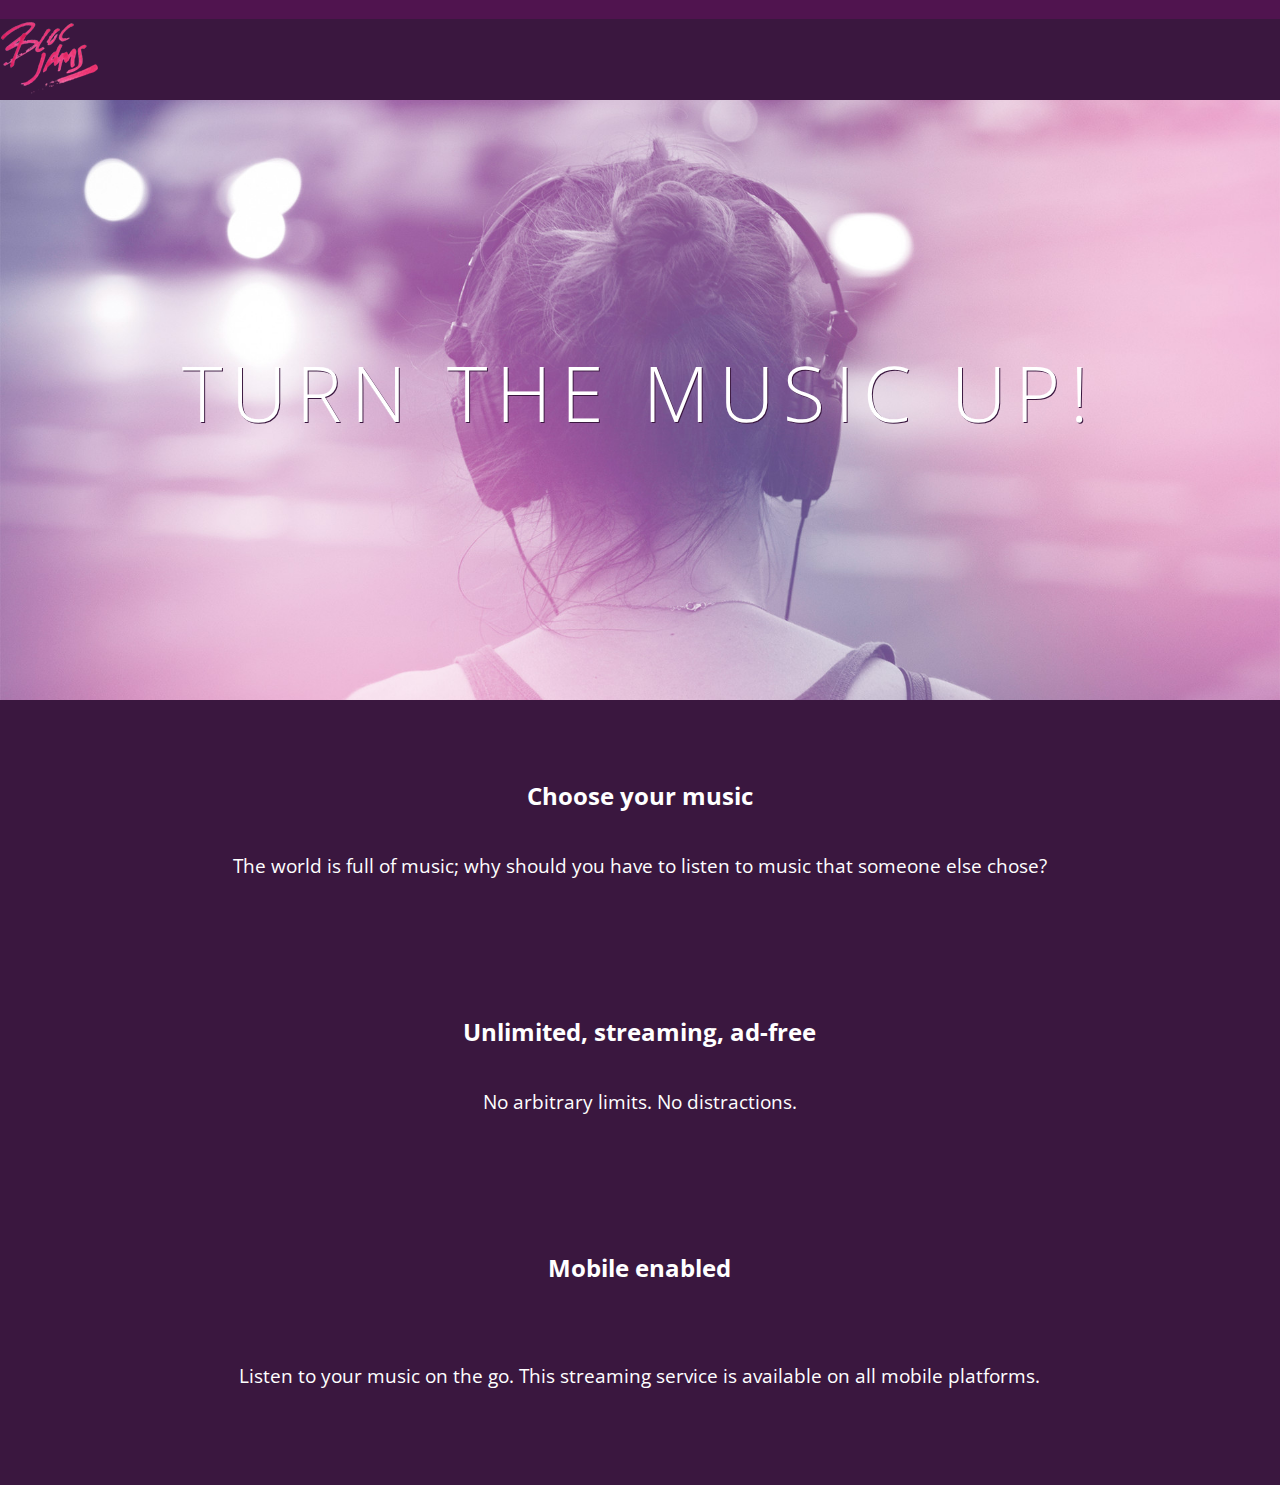
==== index.html @ 67a5fbc2 "Adding album view" ====
<!DOCTYPE html>
<html>
    <head>
        <title>Bloc Jams</title>
        <meta name="viewport" content="width=device-width, inital-scale=1">
        <link rel="stylesheet" type="text/css" href="http://fonts.googleapis.com/css?family=Open+Sans:400,800,600,700,300">
        <link rel="stylesheet" type="text/css" href="http://code.ionicframework.com/ionicons/2.0.1/css/ionicons.min.css">
        <link rel="stylesheet" type="text/css" href="styles/normalize.css">
        <link rel="stylesheet" type="text/css" href="styles/main.css">
        <link rel="stylesheet" type="text/css" href="styles/landing.css">
    </head>
    
    <body class="landing">
        <nav class="navbar"> <!-- navigation bar -->
        </nav> 
        <img src="assets/images/bloc_jams_logo.png" alt="bloc jams logo" class="logo">
        <section class="hero-content "> <!-- hero Container -->
            <h1 class="hero-title">Turn the music up!</h1>
        </section> 
        
        <section class="selling-points container clearfix"> <!-- selling points -->
            
            <div class="point colmn third">
                <span class="ion-music-note"></span>
                <h5 class="point-title">Choose your music</h5>
                <p class="point-description">The world is full of music; why should you have to listen to music that someone else chose?</p>
            </div>
            
            <div class="point colmn third">
                <span class="ion-radio-waves"></span>
                <h5 class="point-title">Unlimited, streaming, ad-free</h5>
                <p class="point-description">No arbitrary limits. No distractions.</p>
            </div>
            
            <div class="point colmn third">
                <span class="ion-iphone"></span>
                <h5 class="point-title">Mobile enabled</h5>
                <p class="point description">Listen to your music on the go. This streaming service is available on all mobile platforms.</p>
            </div>
            
        </section>
    
    </body>

</html>
---- styles/main.css ----
*, *::before, *::after {
     -moz-box-sizing: border-box;
     -webkit-box-sizing: border-box;
     box-sizing: border-box;
 }

html {
    height: 100%;
    font-size: 100%;
}

body {
    font-family: 'Open Sans';
    color: white;
    min-height: 100;
}

.navbar {
    position: relative;
    padding: 0.5rem;
    background-color: rgba(101,18,95,0.5);
    z-index: 1;
}
.navbar .logo {
    position: relative;
    left: 2rem;
    cursor: pointer;
}

.navbar .links-container {
     display: table;
     position: absolute;
     top: 0;
     right: 0;
     height: 100px;
     color: white;
     text-decoration: none;
 }

.links-container .navbar-link:hover {
     display: table-cell;
     position: relative;
     height: 100%;
     padding-left: 1rem;
     padding-right: 1rem;
     vertical-align: middle;
     color: white;
     font-size: 0.625rem;
     letter-spacing: 0.05rem;
     font-weight: 700;
     text-transform: uppercase;
     text-decoration: none;
     cursor: pointer;
 }

 .links-container .navbar-link:hover {
     color: rgb(233,50,117);
 }

.lins-container .navbar-link:active {
    background-color: white; 
}

.container {
    margin: 0 auto;
    max-width: 64rem;
}

.container.narrow {
    max-width: 56rem;
}

@media (min-width: 640px) {
    html { font-size: 112%; }
    
    .column {
        float: left;
        padding-left: 1rem;
        padding-right: 1rem;
    }
    
    .column.full { width: 100%; }
    .column.two-thirds { width: 66.7%; }
    .column.half { width: 50%; }
    .column.third { width: 33.3%; }
    .column.fourth { width: 25%; }
    .column.flow-opposite { float: right; } 
}

@media (min-width: 1024px) {
    html { font-size: 120%; }
}

.clearfix::before,
.clearfix::after {
   content: " ";
   display: table;
}

.clearfix::after {
   clear: both;
}
---- styles/landing.css ----
body.landing {
    background-color: rgb(58,23,63);
}

.hero-content {
    position: relative;
    min-height: 600px;
    background-image: url(../assets/images/bloc_jams_bg.jpg);
    background-repeat: no-repeat;
    background-position: center center;
    background-size: cover;
}

.hero-content .hero-title {
    position: absolute;
    top: 40%;
    -webkit-transform: translateY(-50%);
    -moz-transform: translateY(-50%);
    -ms-transform: translateY(-50%);
    transform: translateY(-50%);
    width: 100%;
    text-align: center;
    font-size: 4rem;
    font-weight: 300;
    text-transform: uppercase;
    letter-spacing: 0.5rem;
    text-shadow: 1px 1px 0px rgb(58,23,63);
}

.selling-points {
     position: relative;
 }
 
 .point {
     position: relative;
     padding: 2rem;
     text-align: center;
 }
 
 .point .point-title {
     font-size: 1.25rem;
 }
 
 .ion-music-note,
 .ion-radio-waves,
 .ion-iphone {
     color: rgb(233,50,117);
     font-size: 5rem;
 }
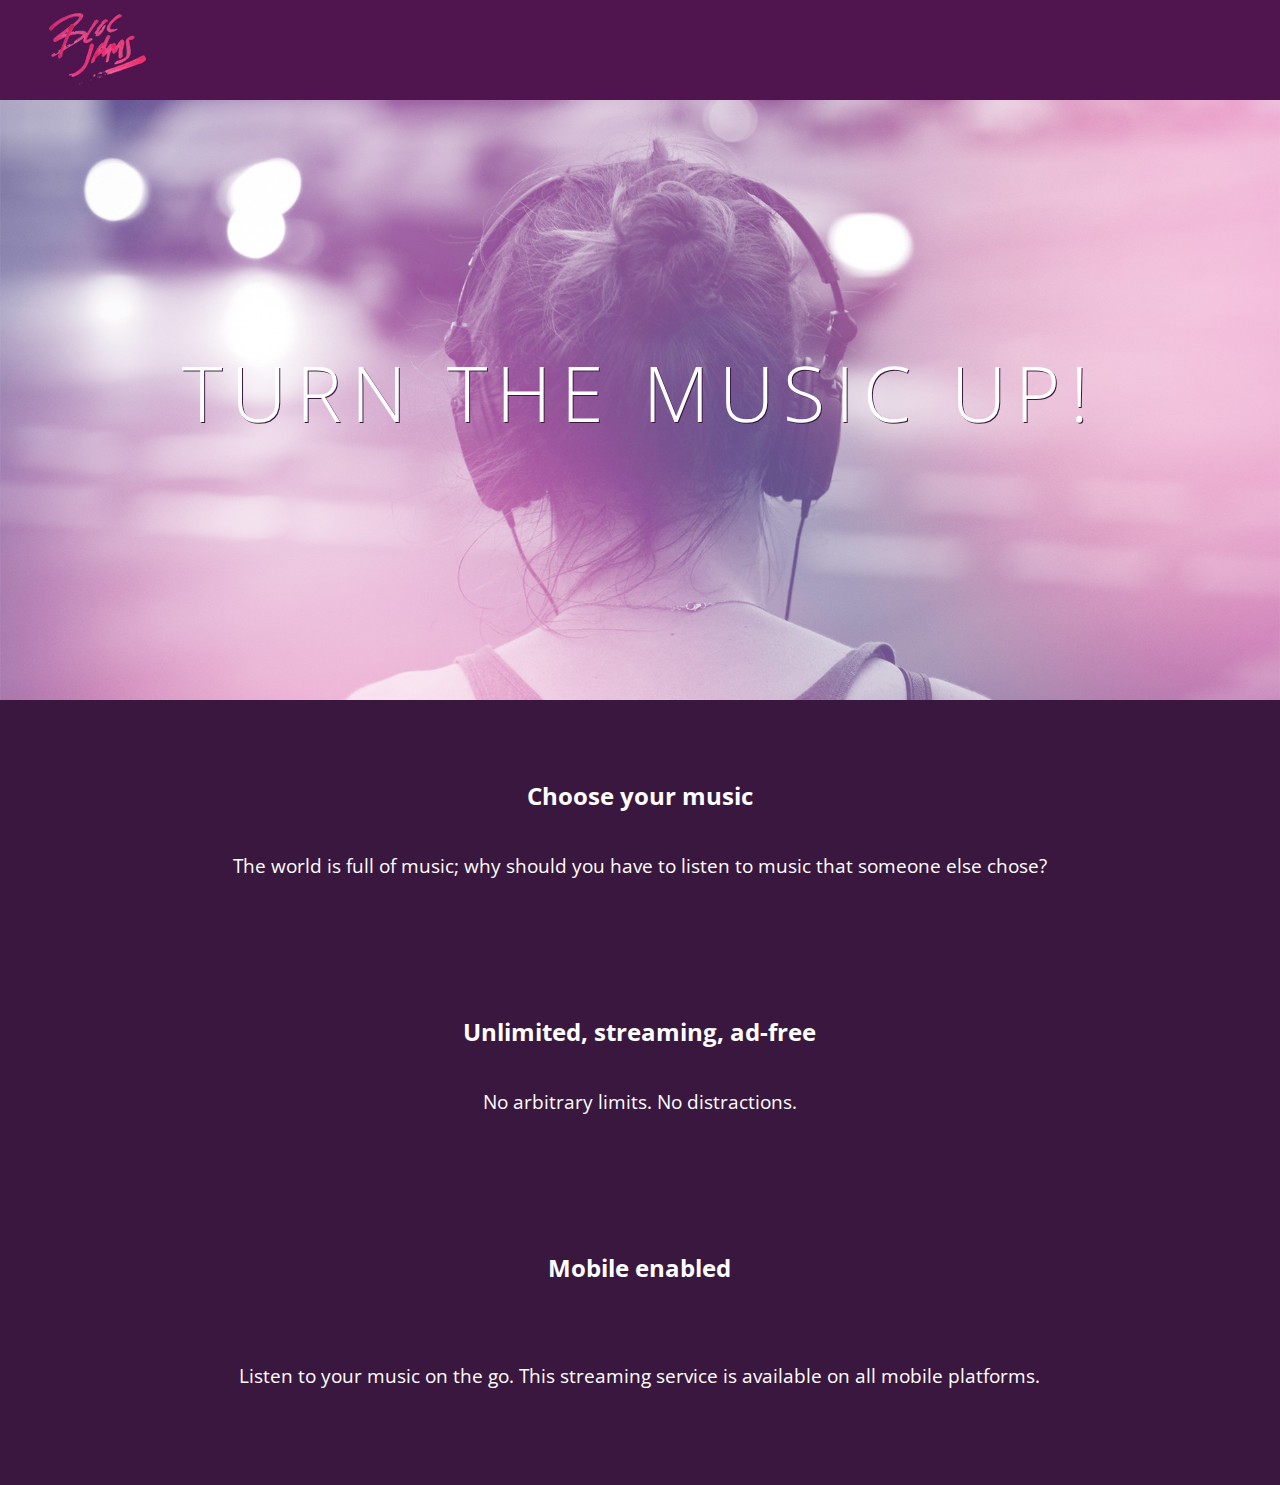
==== commit bd060ba8: "move header image to nav" ====
--- a/index.html
+++ b/index.html
@@ -12,8 +12,8 @@
     
     <body class="landing">
         <nav class="navbar"> <!-- navigation bar -->
+            <img src="assets/images/bloc_jams_logo.png" alt="bloc jams logo" class="logo">
         </nav> 
-        <img src="assets/images/bloc_jams_logo.png" alt="bloc jams logo" class="logo">
         <section class="hero-content "> <!-- hero Container -->
             <h1 class="hero-title">Turn the music up!</h1>
         </section> 
@@ -42,4 +42,4 @@
     
     </body>
 
-</html>+</html>
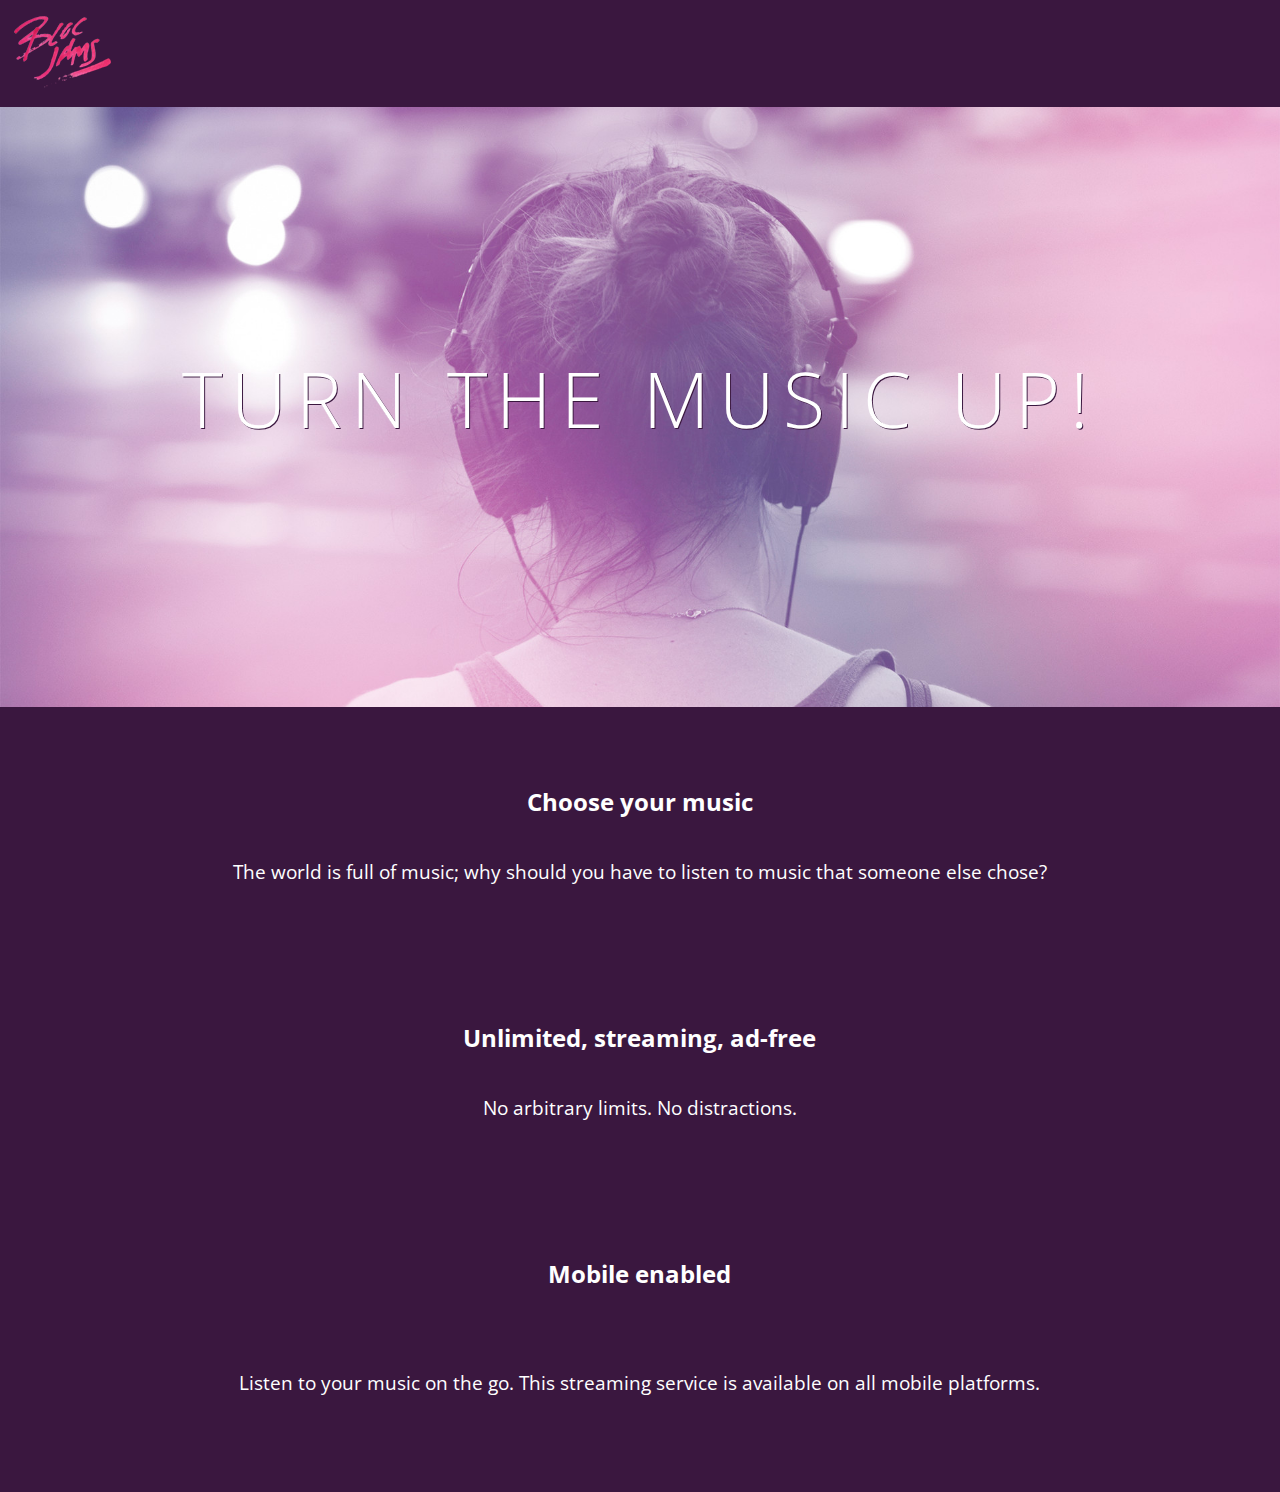
==== commit 3ac6746c: "I fixed the padding on the bloc jams logo" ====
--- a/index.html
+++ b/index.html
@@ -12,13 +12,14 @@
     
     <body class="landing">
         <nav class="navbar"> <!-- navigation bar -->
-            <img src="assets/images/bloc_jams_logo.png" alt="bloc jams logo" class="logo">
         </nav> 
+        <img src="assets/images/bloc_jams_logo.png" alt="bloc jams logo" class="logo">
         <section class="hero-content "> <!-- hero Container -->
             <h1 class="hero-title">Turn the music up!</h1>
         </section> 
         
-        <section class="selling-points container clearfix"> <!-- selling points -->
+       <div class="clearfix">
+        <section class="selling-points container"> <!-- selling points -->
             
             <div class="point colmn third">
                 <span class="ion-music-note"></span>
@@ -39,7 +40,8 @@
             </div>
             
         </section>
+        </div>
     
     </body>
 
-</html>
+</html>--- a/styles/main.css
+++ b/styles/main.css
@@ -17,7 +17,7 @@
 
 .navbar {
     position: relative;
-    padding: 0.5rem;
+    padding: 0;;
     background-color: rgba(101,18,95,0.5);
     z-index: 1;
 }
@@ -101,6 +101,8 @@
    clear: both;
 }
 
+img {
+    padding: 1%;
+}
 
 
-
--- a/styles/landing.css
+++ b/styles/landing.css
@@ -48,3 +48,6 @@
      font-size: 5rem;
  }
 
+.clearfix {
+    position: relative;
+}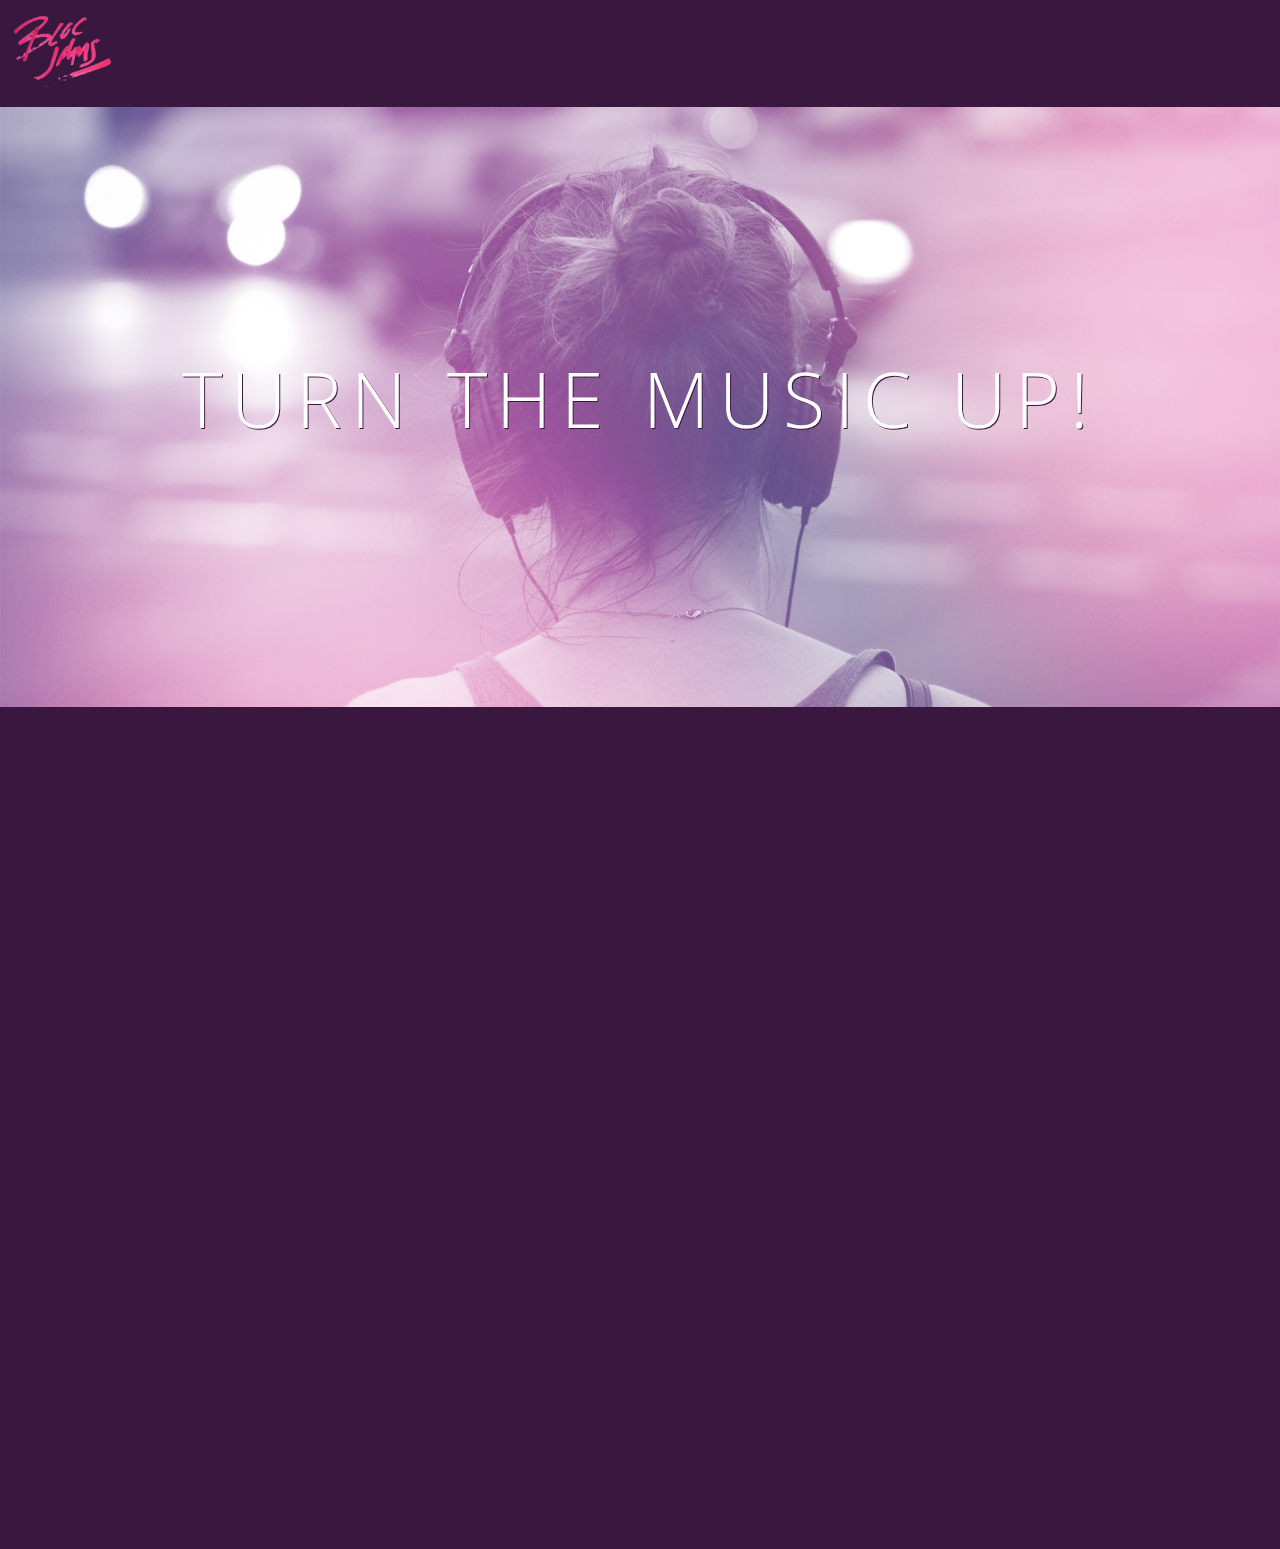
==== commit 99e66a36: "Adding animation and JavaScript" ====
--- a/index.html
+++ b/index.html
@@ -41,7 +41,32 @@
             
         </section>
         </div>
-    
+        
+        <script src="scripts/landing.js"></script>
+        
     </body>
 
-</html>+</html>
+
+
+
+
+
+
+
+
+
+
+
+
+
+
+
+
+
+
+
+
+
+
+
--- a/styles/landing.css
+++ b/styles/landing.css
@@ -35,6 +35,16 @@
      position: relative;
      padding: 2rem;
      text-align: center;
+     opacity: 0;
+     -webkit-transform: scaleX(0.9) translateY(3rem);
+     -moz-transform: scaleX(0.9) translateY(3rem);
+     transform: scaleX(0.9) translateY(3rem);
+     -webkit-transition: all 0.25s ease-in-out;
+     -moz-transition: all 0.25s ease-in-out;
+     transition: all 0.25s ease-in-out;
+     -webkit-transition-delay: 0.2s;
+     -moz-transition-delay: 0.2s;
+     transition-delay: 0.2s;
  }
  
  .point .point-title {
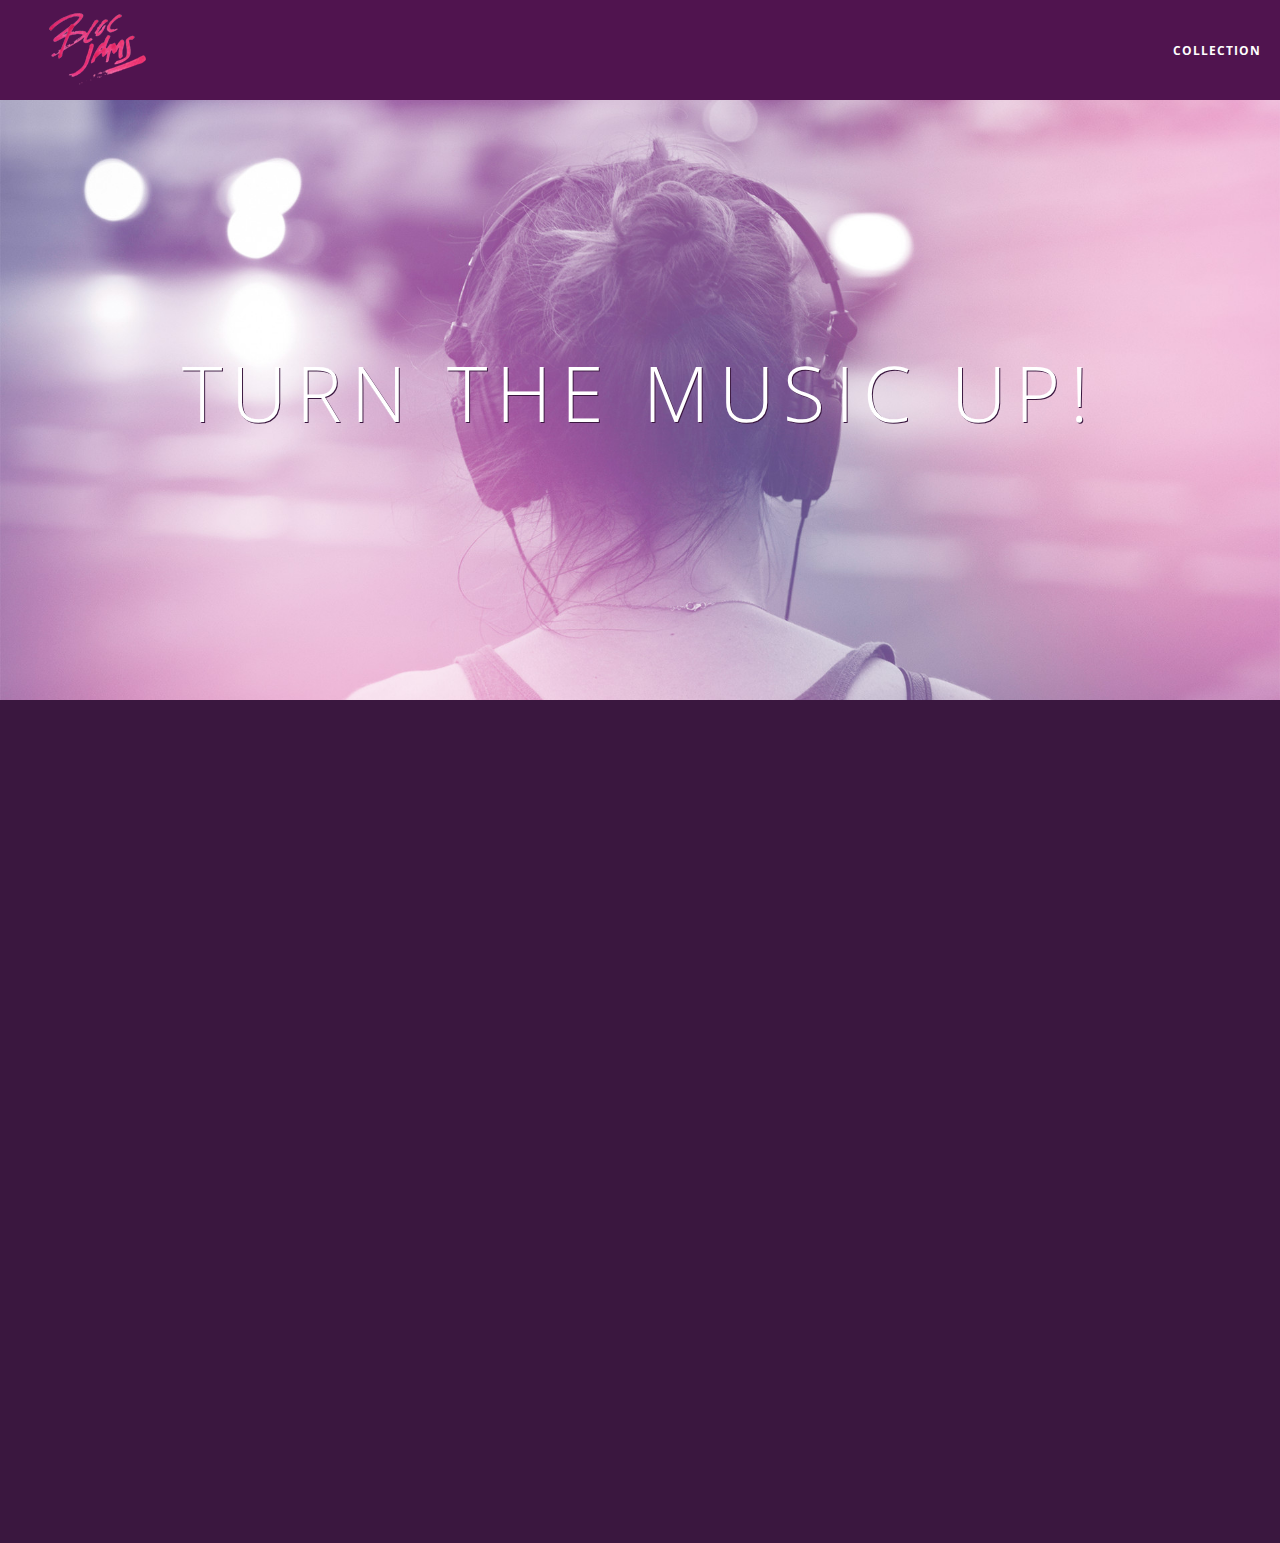
==== commit 8f74c55b: "Cleaning up Collectionpage on the top right of the website" ====
--- a/index.html
+++ b/index.html
@@ -12,14 +12,19 @@
     
     <body class="landing">
         <nav class="navbar"> <!-- navigation bar -->
+            <a href="index.html" class="logo">
+             <img src="assets/images/bloc_jams_logo.png" alt="bloc jams logo">
+         </a>
+         <div class="links-container">
+             <a href="collection.html" class="navbar-link">collection</a>
+         </div>
         </nav> 
-        <img src="assets/images/bloc_jams_logo.png" alt="bloc jams logo" class="logo">
+        
         <section class="hero-content "> <!-- hero Container -->
             <h1 class="hero-title">Turn the music up!</h1>
         </section> 
         
-       <div class="clearfix">
-        <section class="selling-points container"> <!-- selling points -->
+        <section class="selling-points container clearfix"> <!-- selling points -->
             
             <div class="point colmn third">
                 <span class="ion-music-note"></span>
@@ -40,33 +45,7 @@
             </div>
             
         </section>
-        </div>
-        
-        <script src="scripts/landing.js"></script>
-        
+    
     </body>
 
-</html>
-
-
-
-
-
-
-
-
-
-
-
-
-
-
-
-
-
-
-
-
-
-
-
+</html>--- a/styles/main.css
+++ b/styles/main.css
@@ -17,7 +17,7 @@
 
 .navbar {
     position: relative;
-    padding: 0;;
+    padding: 0.5rem;
     background-color: rgba(101,18,95,0.5);
     z-index: 1;
 }
@@ -37,7 +37,7 @@
      text-decoration: none;
  }
 
-.links-container .navbar-link:hover {
+.links-container .navbar-link {
      display: table-cell;
      position: relative;
      height: 100%;
@@ -66,9 +66,6 @@
     max-width: 64rem;
 }
 
-.container.narrow {
-    max-width: 56rem;
-}
 
 @media (min-width: 640px) {
     html { font-size: 112%; }
@@ -101,8 +98,7 @@
    clear: both;
 }
 
-img {
-    padding: 1%;
-}
 
 
+
+
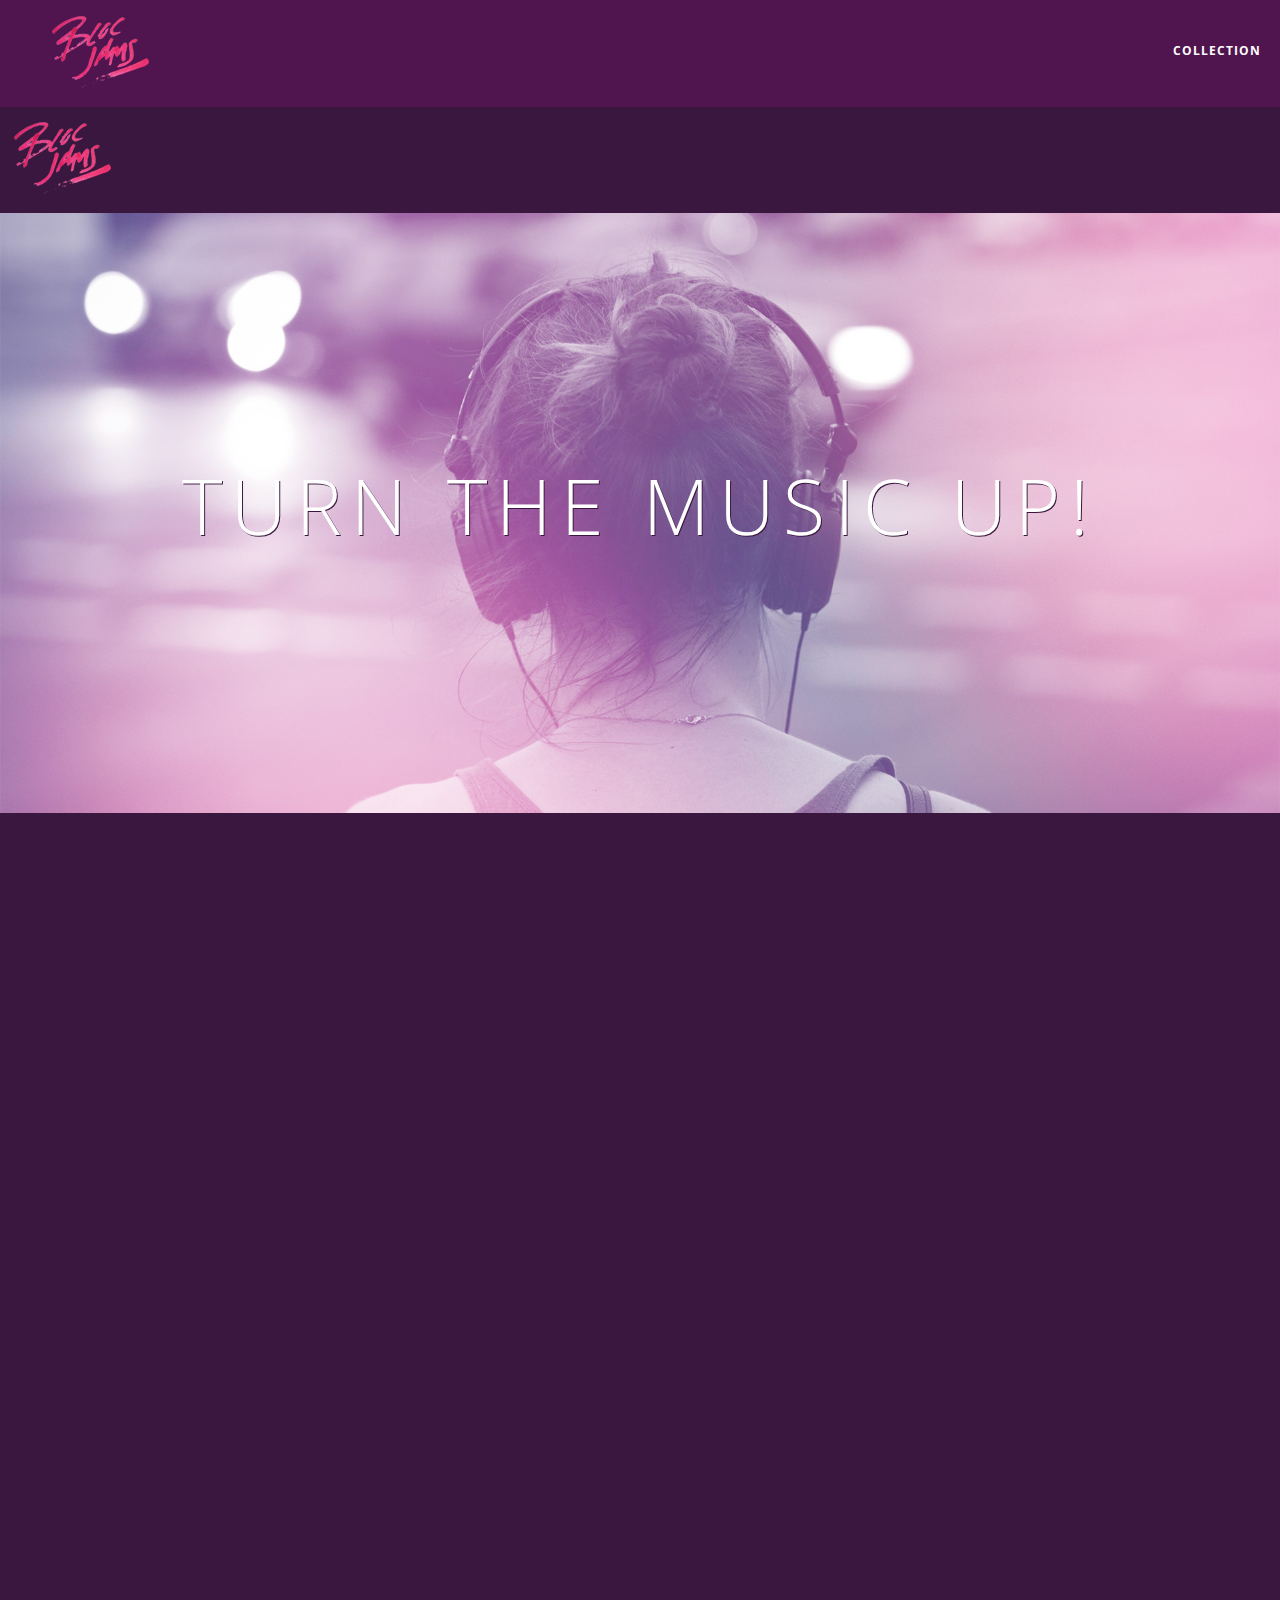
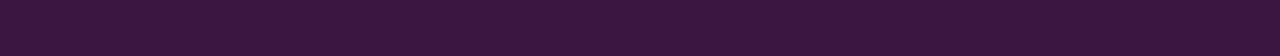
==== commit b4c78e10: "Cleaning checkpoint 5" ====
--- a/index.html
+++ b/index.html
@@ -19,12 +19,13 @@
              <a href="collection.html" class="navbar-link">collection</a>
          </div>
         </nav> 
-        
+        <img src="assets/images/bloc_jams_logo.png" alt="bloc jams logo" class="logo">
         <section class="hero-content "> <!-- hero Container -->
             <h1 class="hero-title">Turn the music up!</h1>
         </section> 
         
-        <section class="selling-points container clearfix"> <!-- selling points -->
+       <div class="clearfix">
+        <section class="selling-points container"> <!-- selling points -->
             
             <div class="point colmn third">
                 <span class="ion-music-note"></span>
@@ -45,7 +46,33 @@
             </div>
             
         </section>
-    
+        </div>
+        
+        <script src="scripts/landing.js"></script>
+        
     </body>
 
-</html>+</html>
+
+
+
+
+
+
+
+
+
+
+
+
+
+
+
+
+
+
+
+
+
+
+
--- a/styles/main.css
+++ b/styles/main.css
@@ -17,7 +17,7 @@
 
 .navbar {
     position: relative;
-    padding: 0.5rem;
+    padding: 0;;
     background-color: rgba(101,18,95,0.5);
     z-index: 1;
 }
@@ -66,6 +66,9 @@
     max-width: 64rem;
 }
 
+.container.narrow {
+    max-width: 56rem;
+}
 
 @media (min-width: 640px) {
     html { font-size: 112%; }
@@ -98,7 +101,9 @@
    clear: both;
 }
 
+img {
+    padding: 1%;
+}
 
 
 
-
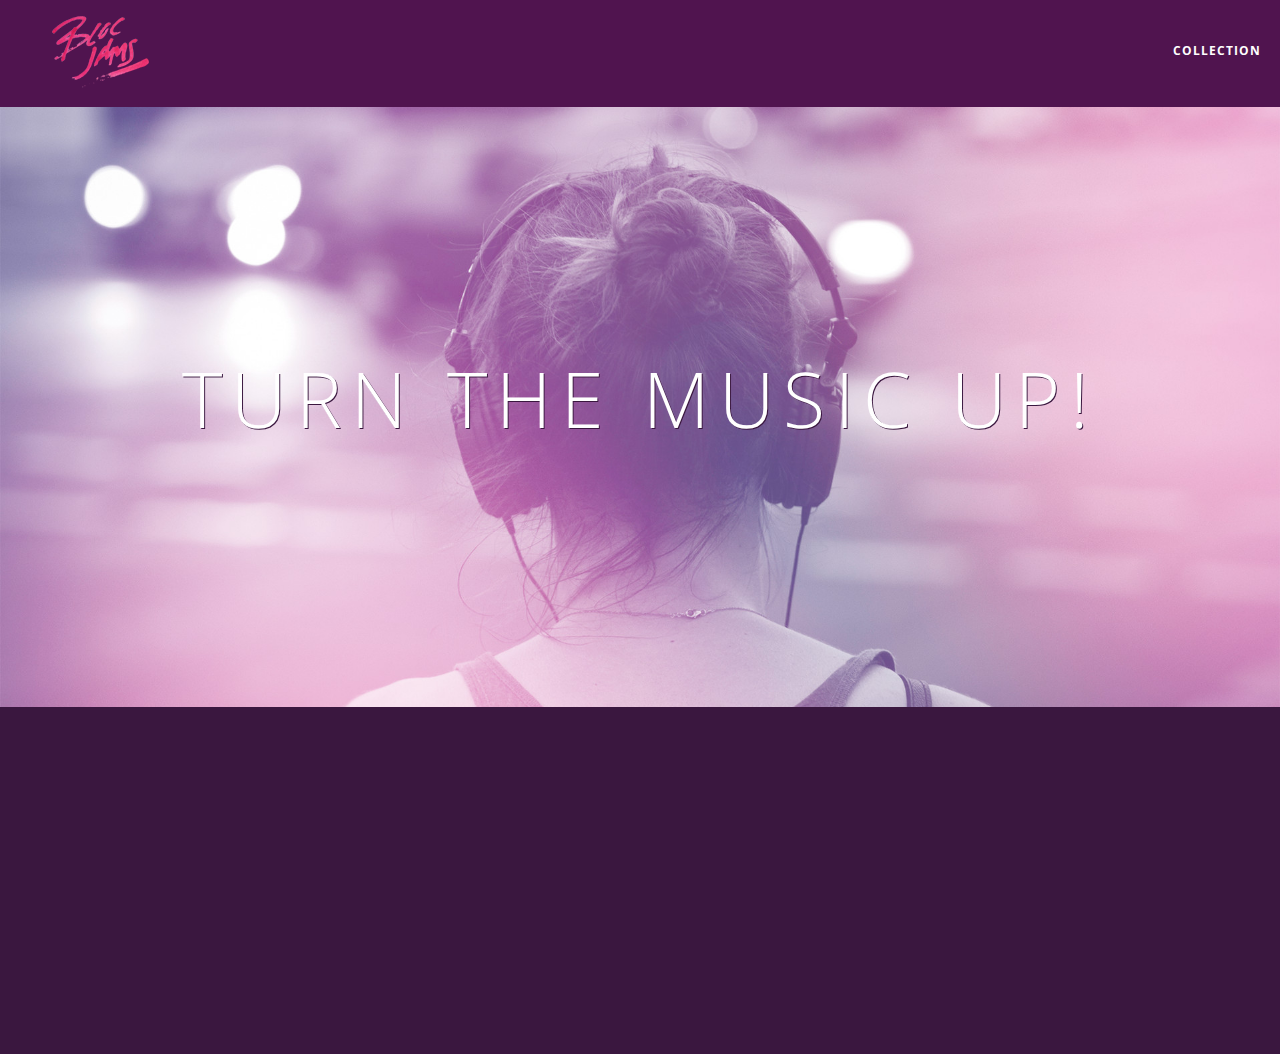
==== commit acc3982b: "Cleaning bottom cell blocks" ====
--- a/index.html
+++ b/index.html
@@ -19,7 +19,6 @@
              <a href="collection.html" class="navbar-link">collection</a>
          </div>
         </nav> 
-        <img src="assets/images/bloc_jams_logo.png" alt="bloc jams logo" class="logo">
         <section class="hero-content "> <!-- hero Container -->
             <h1 class="hero-title">Turn the music up!</h1>
         </section> 
@@ -42,7 +41,7 @@
             <div class="point colmn third">
                 <span class="ion-iphone"></span>
                 <h5 class="point-title">Mobile enabled</h5>
-                <p class="point description">Listen to your music on the go. This streaming service is available on all mobile platforms.</p>
+                <p class="point-description">Listen to your music on the go. This streaming service is available on all mobile platforms.</p>
             </div>
             
         </section>
--- a/styles/landing.css
+++ b/styles/landing.css
@@ -28,11 +28,18 @@
 }
 
 .selling-points {
-     position: relative;
+    position: relative;
+    display: table;
+    width: 100%;
+    -webkit-box-sizing: border-box;
+    -moz-box-sizing: border-box;
+    box-sizing: border-box;
  }
  
  .point {
+     display: table-cell;
      position: relative;
+     width: 33.3%;
      padding: 2rem;
      text-align: center;
      opacity: 0;
